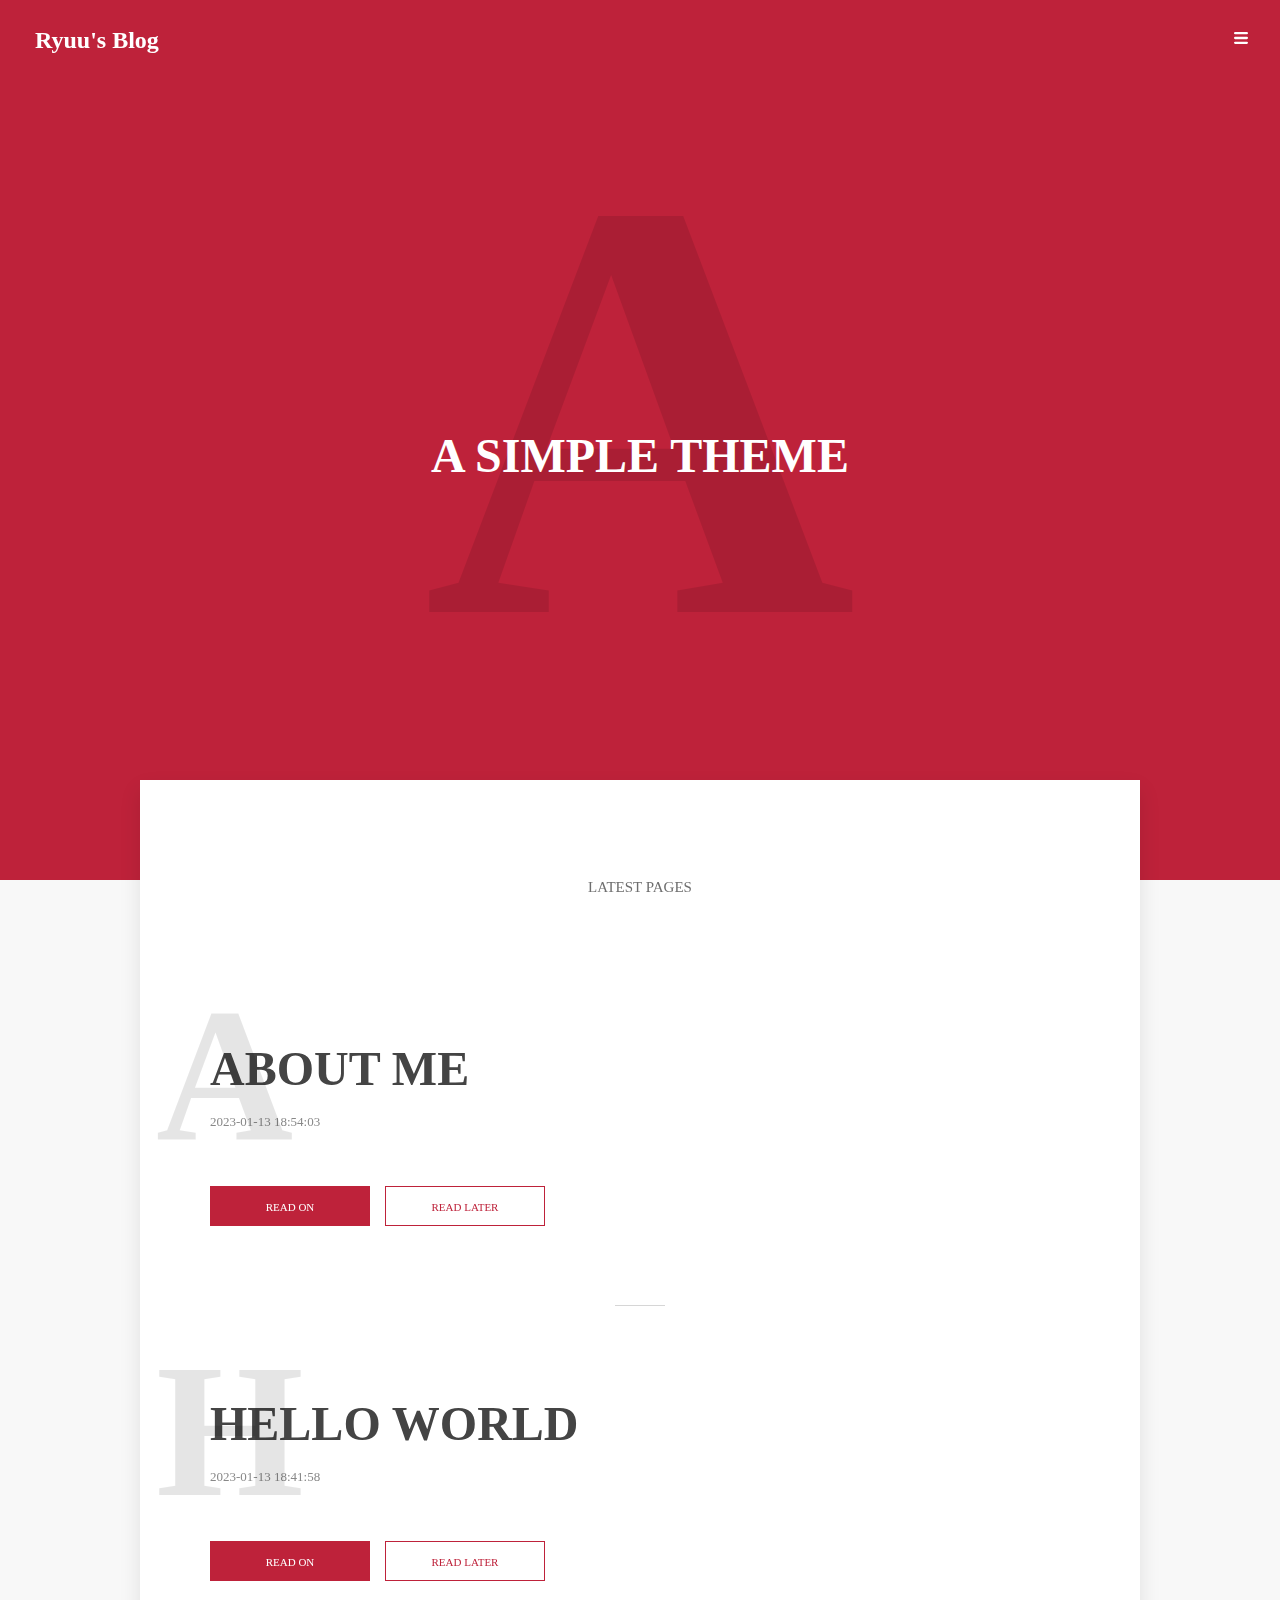
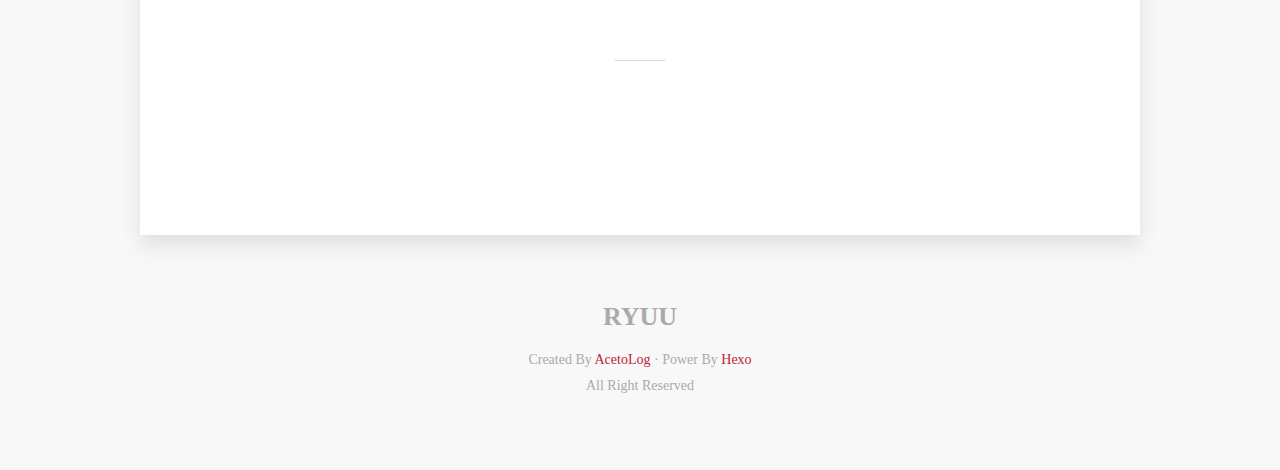
==== archives/index.html @ d6c60948 "Site updated: 2023-01-13 19:27:05" ====
<!DOCTYPE html>
<html lang="en">
    <head>
        
        <title></title>
<meta charset="UTF-8">
<meta name="viewport" content="width=device-width, initial-scale=1, minimum-scale=1, maximum-scale=2.0">
<link rel="stylesheet" href="/css/style.css">
<link rel="shortcut icon" href="/favicon.ico">
<link rel="apple-touch-icon" href="/apple-touch-icon.png">
<link rel="icon" type="image/png" sizes="16x16" href="/favicon-16x16.png">
<link rel="icon" type="image/png" sizes="32x32" href="/favicon-32x32.png">
<link rel="manifest" href="/site.webmanifest">

    <meta name="generator" content="Hexo 6.3.0"></head>
    <body>
        <header class="al_header al_pos_fixed">
    <div class="al_header_container dis_flex_jcenter">
        <div class="al_header_container_left">
            <div class="al_header_site_title">
                <a href="/">Ryuu's Blog</a>
            </div>
        </div>

        <div class="dis_flex_jcenter">
            <div class="al_header_setting">
                <svg class="al_header_icon">
                    <use xmlns="http://www.w3.org/2000/svg" xlink:href="/assets/svg_icons.svg#svg-menu"></use>
                </svg>
            </div>
        </div>
    </div>
</header>

        <div class="al_sidebar">

    <div class="al_sidebar_overlay al_full_cover"></div>

    <div class="al_pos_fixed al_sidebar_cnt">
        <div class="dis_flex_acenter al_sidebar_header">
            <h3>Ryuu's Blog</h3>
            <div class="al_sidebar_close al_header_setting">
                <svg class="al_header_icon">
                    <use xmlns="http://www.w3.org/2000/svg" xlink:href="/assets/svg_icons.svg#svg-close"></use>
                </svg>
            </div>
        </div>

        <div class="al_sidebar_author_cnt">

            <div class="al_sidebar_author_info">
                <h4>RYUU</h4>
                <img class="al_sidebar_avatar" src="https://yourAvatorURL">
                <p></p>
            </div>

            
        </div>
    </div>
</div>

        
    <div class="al_index_background dis_flex_center al_full_cover">
        <div class="al_pos_ab al_letter al_index_background_letter">
            A
        </div>
        <h2 class="al_index_background_bio">
            A Simple Theme
        </h2>
    </div>
    <div class="al_index_container">
        <div class="al_pos_ab al_fake_background"></div>
        <div class="al_main_container al_shadow">
            <div class="al_section_container dis_flex_jcenter">
                <div class="section_header">
                    LATEST PAGES
                </div>
            </div>
            <ul class="al_post_list">
                
                    <li class="al_index_pageList_item al_index_page_seperator">
                        <div class="al_index_post_title_cnt dis_flex">
                            <div class="al_pos_ab al_letter al_index_post_title_letter">
                                A
                            </div>
                            <h2 class="al_index_post_title">
                                <a href="/2023/01/13/About%20Me%20copy/">
                                    About Me
                                </a>
                            </h2>
                            <div class="al_index_post_extra dis_flex">
                                <div class="al_index_post_date al_index_post_extra_item">
                                    2023-01-13 18:54:03
                                </div>
                                
                            </div>
                        </div>
                        <div class="al_index_post_excerpt_cnt">
                            <p class="al_index_post_excerpt">
                                
                            </p>
                        </div>
                        <div class="al_index_post_button_cnt dis_flex">
                            <a class="al_button al_button_theme al_index_post_button" href="/2023/01/13/About%20Me%20copy/">
                                READ ON
                            </a>
                            <a
                                class="al_button al_button_transparent al_index_post_button"
                                target="_blank" rel="noopener" href="//getpocket.com/edit?url=http://example.com/2023/01/13/About Me copy/">
                                READ LATER
                            </a>
                        </div>
                    </li>
                
                    <li class="al_index_pageList_item al_index_page_seperator">
                        <div class="al_index_post_title_cnt dis_flex">
                            <div class="al_pos_ab al_letter al_index_post_title_letter">
                                H
                            </div>
                            <h2 class="al_index_post_title">
                                <a href="/2023/01/13/hello-world/">
                                    Hello World
                                </a>
                            </h2>
                            <div class="al_index_post_extra dis_flex">
                                <div class="al_index_post_date al_index_post_extra_item">
                                    2023-01-13 18:41:58
                                </div>
                                
                            </div>
                        </div>
                        <div class="al_index_post_excerpt_cnt">
                            <p class="al_index_post_excerpt">
                                
                            </p>
                        </div>
                        <div class="al_index_post_button_cnt dis_flex">
                            <a class="al_button al_button_theme al_index_post_button" href="/2023/01/13/hello-world/">
                                READ ON
                            </a>
                            <a
                                class="al_button al_button_transparent al_index_post_button"
                                target="_blank" rel="noopener" href="//getpocket.com/edit?url=http://example.com/2023/01/13/hello-world/">
                                READ LATER
                            </a>
                        </div>
                    </li>
                
            </ul>
            <nav class="dis_flex al_post_nav">
                <a class="al_post_nav_item dis_flex_acenter" href="/">
                    
                </a>
                <a class="al_post_nav_item dis_flex_acenter" href="/">
                    
                </a>
            </nav>
        </div>
    </div>

        <div class="al_index_footer dis_flex_center">
    <div class="al_index_footer_item al_index_footer_title">
        RYUU
    </div>

    
    

    <div class="al_index_footer_item al_index_footer_extra">
        Created By 
        <a target="_blank" rel="noopener" href="https://github.com/iGuan7u/Acetolog">AcetoLog</a>
         · Power By 
        <a target="_blank" rel="noopener" href="https://hexo.io/">Hexo</a>
    </div>

    <div class="al_index_footer_item al_index_footer_extra_right">
        All Right Reserved
    </div>
</div>

        <script type="text/javascript" async="async" src="/javascripts/acelog.js"></script>
        
        
        
        
        

    </body>
</html>
---- css/style.css ----
body {
  margin: 0;
}
body.al_no_scroll {
  overflow: hidden;
}
a {
  text-decoration: none;
}
.dis_flex {
  display: flex;
}
.dis_flex_jcenter {
  display: flex;
  justify-content: center;
}
.dis_flex_acenter {
  display: flex;
  align-items: center;
}
.dis_flex_center {
  display: flex;
  justify-content: center;
  align-items: center;
}
.al_pos_ab {
  position: absolute;
}
.al_pos_fixed {
  position: fixed;
}
.al_full_cover {
  position: fixed;
  top: 0;
  bottom: 0;
  left: 0;
  right: 0;
}
.al_button {
  text-align: center;
  font-size: 11px;
  padding: 0 20px;
  height: 40px;
  line-height: 40px;
}
.al_button:hover {
  box-shadow: rgba(1,1,1,0.1) 0px 10px 20px;
}
.al_button_theme {
  color: #fff;
  background: #be223a;
  border: 1px solid #be223a;
}
.al_button_transparent {
  color: #be223a;
  border: 1px solid #be223a;
}
.al_letter {
  text-transform: uppercase;
  color: rgba(0,0,0,0.1);
  font-size: 190px;
  font-weight: 600;
  display: block;
  pointer-events: none;
}
.al_shadow {
  box-shadow: rgba(1,1,1,0.1) 0px 10px 20px;
}
.al_text_ellipsis {
  overflow: hidden;
  white-space: nowrap;
  text-overflow: ellipsis;
}
@font-face {
  font-family: Josefin Sans;
  src: url("/assets/JosefinSans-Regular.ttf");
  font-weight: normal;
  font-style: normal;
}
h1,
h2,
h3 {
  font-family: "AvenirNext-Medium";
}
h1 {
  font-size: 44px;
}
h2 {
  font-size: 32px;
  margin-top: 50px;
}
h3 {
  font-size: 22px;
}
h4,
span,
div {
  font-family: "AvenirNext-Regular";
}
b,
strong {
  font-family: "AvenirNext-Bold";
}
i,
em {
  font-family: "AvenirNext-Italic";
}
.al_header {
  top: 0;
  width: 100%;
  height: 80px;
  z-index: 20;
}
.al_svg_symbol {
  display: none;
}
.al_header_site_title {
  font-size: 1.5em;
  font-weight: bold;
}
.al_header_container {
  height: 100%;
  align-items: center;
  justify-content: space-between;
  padding: 0 20px;
}
.al_header_container a {
  color: #fff;
  padding: 0 15px;
}
.al_header_setting {
  width: 38px;
  height: 38px;
  padding: 10px 12px;
}
.al_header_setting:hover {
  background-color: rgba(255,255,255,0.1);
}
.al_header_icon {
  width: 14px;
  height: 14px;
  fill: #fff;
  pointer-events: none;
}
.al_index_background {
  z-index: 10;
  background-color: #be223a;
}
.al_index_background_letter {
  font-size: 600px;
  height: 770px;
  z-index: 11;
  cursor: default;
}
.al_index_background_bio {
  color: #fff;
  text-transform: uppercase;
  text-align: center;
}
.al_index_background h2 {
  font-size: 48px;
  position: relative;
  z-index: 12;
  transition: all 0.4s cubic-bezier(0.25, 0.8, 0.25, 1);
  cursor: default;
}
.al_index_background h2:hover {
  text-shadow: 1px 1px 10px rgba(0,0,0,0.5);
}
.al_fake_background {
  background-color: #f8f8f8;
  top: 100px;
  width: 100%;
  bottom: 0;
}
.al_main_container {
  position: relative;
  background-color: #fff;
  color: #444;
  padding: 100px 30px;
}
.al_post_nav {
  justify-content: space-between;
  margin-top: 50px;
}
.al_post_nav .al_post_nav_item {
  padding: 12px 0;
  max-width: 180px;
  cursor: pointer;
  color: #444;
}
.al_post_nav .al_post_nav_item:hover {
  fill: #be223a;
  color: #be223a;
}
.al_post_nav .al_arrow {
  width: 10px;
  height: 10px;
  margin: 0 10px;
  display: inline-block;
  flex-shrink: 0;
}
.al_post_nav .icon {
  width: 50px;
  height: 50px;
  margin: 0 10px;
  border-radius: 25px;
}
@media screen and (max-width: 768px) {
  .al_main_container {
    margin: 0;
  }
}
@media screen and (min-width: 769px) and (max-width: 1199px) {
  .al_main_container {
    margin: 0 35px;
  }
}
@media screen and (min-width: 1200px) {
  .al_main_container {
    padding: 100px 50px;
    max-width: 1000px;
    margin: 0 auto;
  }
}
.al_index_container {
  margin-top: calc(100vh - 120px);
  position: relative;
  z-index: 100;
  min-height: 100vh;
}
.al_section_container {
  height: 55px;
  font-size: 15px;
}
.al_section_container .section_header {
  color: #6e6e6e;
  font-size: 15px;
  line-height: 15px;
}
.al_index_page_seperator::after {
  content: "";
  height: 1px;
  width: 50px;
  position: absolute;
  bottom: 0;
  left: 50%;
  margin-left: -25px;
  background: rgba(51,51,51,0.2);
}
.al_index_pageList_item {
  position: relative;
  list-style-type: none;
  padding: 80px 20px;
}
.al_index_post_title_cnt {
  flex-direction: column;
}
.al_index_post_title_letter {
  left: -34px;
  line-height: 190px;
  top: 30px;
}
.al_index_post_title {
  text-transform: uppercase;
  font-size: 48px;
  margin: 0;
  padding: 10px 0;
}
.al_index_post_title a {
  display: block;
  color: #444;
  word-wrap: break-word;
}
.al_index_post_title a:hover {
  color: #be223a;
}
.al_index_post_button {
  width: calc(50% - 15px);
  max-width: 160px;
  min-width: 110px;
  margin-right: 15px;
}
.al_index_post_extra {
  margin: 8px 0 26px 0;
  color: #888;
  font-size: 13px;
}
.al_index_post_extra_item {
  margin-right: 15px;
}
.al_index_post_extra_item:not(:last-child)::after {
  content: "/";
  right: -7px;
  position: relative;
}
.al_index_post_excerpt_cnt {
  margin-bottom: 30px;
}
.al_index_post_excerpt {
  color: #555;
  line-height: 30px;
}
.al_index_footer {
  color: #aaa;
  font-size: 14px;
  height: 235px;
  flex-direction: column;
  position: relative;
  background-color: #f8f8f8;
  z-index: 11;
}
.al_index_footer a {
  color: #be223a;
}
.al_index_footer_item {
  margin-bottom: 10px;
}
.al_index_footer_title {
  font-size: 26px;
  margin-bottom: 20px;
  font-weight: 600;
}
.al_post_list {
  padding: 0;
}
@media screen and (max-width: 768px) {
  .al_index_post_title_letter {
    display: none;
  }
  .al_index_container {
    margin-top: 100vh;
  }
  .al_section_container {
    height: 25px;
  }
  .al_index_pageList_item {
    padding: 80px 0;
  }
}
.al_page_background {
  background-color: #be223a;
  z-index: 10;
}
.al_page_container {
  z-index: 20;
  position: relative;
  min-height: 100vh;
  margin-top: 90px;
}
.al_main_page_container {
  font-size: 15px;
}
.al_main_page_container img,
.al_main_page_container video {
  max-width: 100%;
  height: auto;
  border: none;
  display: block;
  margin: auto;
  cursor: zoom-in;
}
.al_main_page_container a {
  color: #be223a;
}
.al_main_page_container q,
.al_main_page_container blockquote {
  quotes: none;
}
.al_main_page_container q::before,
.al_main_page_container blockquote::before,
.al_main_page_container q::after,
.al_main_page_container blockquote::after {
  content: "";
  content: none;
}
.al_main_page_container p,
.al_main_page_container figure {
  margin-bottom: 1.57143em;
  hyphens: auto;
  line-height: 25px;
}
.al_main_page_container figure {
  margin-left: 0;
  margin-right: 0;
}
.al_main_page_container figure span {
  word-wrap: break-word;
  word-break: break-all;
}
.al_main_page_container hr {
  height: 1px;
  border: 0;
  background-color: #dedede;
  margin: -1px auto 1.57143em auto;
}
.al_page_title {
  margin: 0;
}
.al_page_info {
  color: #888;
  margin: 20px 0;
}
.al_page_content_info {
  margin-right: 15px;
  font-size: 13px;
  color: #888;
}
.al_page_content_info:not(:last-of-type)::after {
  content: "/";
  right: -7px;
  position: relative;
}
.al_disqus {
  margin-top: 100px;
}
.al_post_nav_desc {
  -webkit-line-clamp: 2;
  display: -webkit-box;
  -webkit-box-orient: vertical;
  white-space: normal;
}
.al_page_content_outline {
  line-height: 20px;
  font-size: 0.7em;
  word-wrap: break-word;
  padding: 8px 16px;
  margin: 0 0 25px 0;
  display: block;
  color: #808080;
  border: none;
  box-shadow: inset 0 0 0 1px #e4ebf2;
  border-radius: 4px;
  overflow: hidden;
}
.al_page_content_outline .toc,
.al_page_content_outline .toc-child {
  padding: 0;
}
.al_page_content_outline li {
  list-style-position: outside;
  margin-left: 1.5em;
}
.al_page_content_outline .toc-link {
  color: #888;
}
.al_article {
  max-width: 720px;
  margin: 0 auto;
}
article,
aside,
details,
figcaption,
figure,
footer,
header,
hgroup,
main,
menu,
nav,
section,
summary {
  display: block;
}
* {
  box-sizing: border-box;
}
u {
  text-decoration: none;
  background-image: linear-gradient(to bottom, rgba(0,0,0,0) 50%, #e06e73 50%);
  background-repeat: repeat-x;
  background-size: 2px 2px;
  background-position: 0 1.05em;
}
s {
  color: #878787;
}
p {
  margin-bottom: 0.1em;
}
hr {
  margin-bottom: 0.7em;
  margin-top: 0.7em;
}
blockquote {
  display: block;
  margin-left: -1em;
  padding-left: 0.8em;
  border-left: 0.2em solid #e06e73;
}
.arrow svg #rod {
  stroke: #545454;
}
.arrow svg #point {
  fill: #545454;
}
mark {
  color: inherit;
  display: inline;
  padding: 0.2em 0.5em;
  background-color: #fcffc0;
}
figure.highlight {
  overflow: hidden;
  overflow-x: auto;
  background: #282a36;
  padding: 10px;
  font-size: 14px;
  color: #ccc;
}
figure.highlight pre {
  margin: 0;
}
figure.highlight td {
  border: none;
  padding: 0;
}
figure.highlight td.gutter {
  text-align: right;
}
figure.highlight td.gutter pre {
  padding-right: 15px;
}
code:not(.hljs) {
  font-family: "Menlo-Regular";
  border: solid 1px #dedede;
  padding: 0.2em 0.5em;
  font-size: 0.9em;
}
#post-body > table {
  border-collapse: collapse;
  border-spacing: 0;
  width: 100%;
  display: block;
  line-height: 1.5;
}
#post-body > table th,
#post-body > table td {
  padding: 6px 13px;
  border: 1px solid #dfe2e5;
}
#post-body > table tr:nth-child(2n) {
  background-color: #f6f8fa;
}
#post-body > ul,
#post-body > ol {
  padding-inline-start: 0px;
}
#post-body > ul li,
#post-body > ol li {
  margin-bottom: 5px;
}
#post-body > ul p,
#post-body > ol p {
  display: inline;
}
#post-body > ul {
  list-style: none;
}
#post-body > ul li {
  text-indent: -0.7em;
}
#post-body > ul li::before {
  content: "•";
  color: #be223a;
  display: inline-block;
  margin-right: 10px;
}
ol {
  counter-reset: ol 0;
}
ol li {
  display: block;
  text-indent: -1.45em;
}
ol li::before {
  content: counter(ol) ".";
  counter-increment: ol;
  color: #be223a;
  text-align: right;
  display: inline-block;
  min-width: 1em;
  margin-right: 0.5em;
}
.al_sidebar_cnt {
  transition: all 0.4s cubic-bezier(0.25, 0.8, 0.25, 1);
  top: 0;
  right: -400px;
  width: 400px;
  bottom: 0;
  z-index: 1001;
  background-color: #be223a;
}
.al_sidebar_author_cnt {
  background-color: #fff;
}
.al_sidebar_overlay {
  display: none;
  transition: all 0.4s cubic-bezier(0.25, 0.8, 0.25, 1);
  z-index: 1000;
  background-color: #000;
  opacity: 0.5;
}
.al_sidebar_header {
  height: 80px;
  padding: 0 38px 0 50px;
  justify-content: space-between;
}
.al_sidebar_header h3 {
  color: #fff;
  font-size: 24px;
}
.al_sidebar_author_cnt {
  height: calc(100% - 80px);
  padding: 50px;
}
.al_sidebar_author_cnt h4 {
  font-size: 24px;
  margin: 0;
  margin-bottom: 24px;
}
.al_sidebar_author_cnt p {
  font-size: 14px;
  line-height: 26px;
}
.al_sidebar_author_cnt img {
  float: left;
  width: 90px;
  height: 90px;
  border-radius: 50%;
  margin-right: 14px;
}
.al_sidebar_Active .al_sidebar_overlay {
  display: block;
}
.al_sidebar_Active .al_sidebar_cnt {
  right: 0;
}
.al_sidebar_contact_info {
  margin-top: 50px;
}
.al_sidebar_social_widget {
  margin-top: 24px;
}
.al_social_icon_cnt {
  margin: 5px;
}
.al_social_icon_cnt:hover {
  opacity: 0.5;
  cursor: pointer;
}
.al_social_icon_cnt #facebook {
  fill: #3b5c95;
}
.al_social_icon_cnt #twitter {
  fill: #00aaf0;
}
.al_social_icon_cnt #instagram {
  fill: #cb3c9f;
}
.al_social_icon_cnt #weibo {
  fill: #d2292b;
}
.al_social_icon {
  pointer-events: none;
  width: 46px;
  height: 46px;
}
@media screen and (max-width: 768px) {
  .al_sidebar_cnt {
    width: 100%;
    right: -100%;
  }
}
.al_lightbox_cnt {
  display: none;
  overflow: hidden;
  background: #000;
  z-index: 30;
  cursor: zoom-out;
}
.al_lightbox_cnt_Active {
  display: flex;
}
.al_lightbox_img {
  width: auto;
  height: auto;
  max-width: 100%;
  max-height: 100%;
}
@media (prefers-color-scheme: dark) {
  .al_main_container,
  .al_sidebar_cnt {
    color: #ccc;
  }
  .al_fake_background,
  .al_index_footer {
    background-color: #000;
  }
  .al_main_container,
  .al_sidebar_author_cnt {
    background-color: #232323;
  }
  .al_index_post_title a {
    color: #bbb;
  }
  .al_index_post_excerpt {
    color: #aaa;
  }
  .al_letter {
    color: rgba(255,255,255,0.1);
  }
  .al_main_page_container code:not(.hljs) {
    background-color: #333;
  }
  #post-body > table tr:nth-child(2n) {
    background-color: #09070e;
  }
  #post-body > table th,
  #post-body > table td {
    border: 1px solid #888;
  }
  .al_post_nav .al_post_nav_item {
    color: #bbb;
    fill: #bbb;
  }
  .al_post_nav .al_post_nav_item:hover {
    fill: #be223a;
    color: #be223a;
  }
  .gt-comment-content {
    background-color: #090601 !important;
  }
  .gt-comment-content:hover {
    box-shadow: 0 0.625em 3.75em 0 #0b0b0b !important;
  }
  .gt-container .gt-comment-body {
    color: #ccc !important;
  }
}
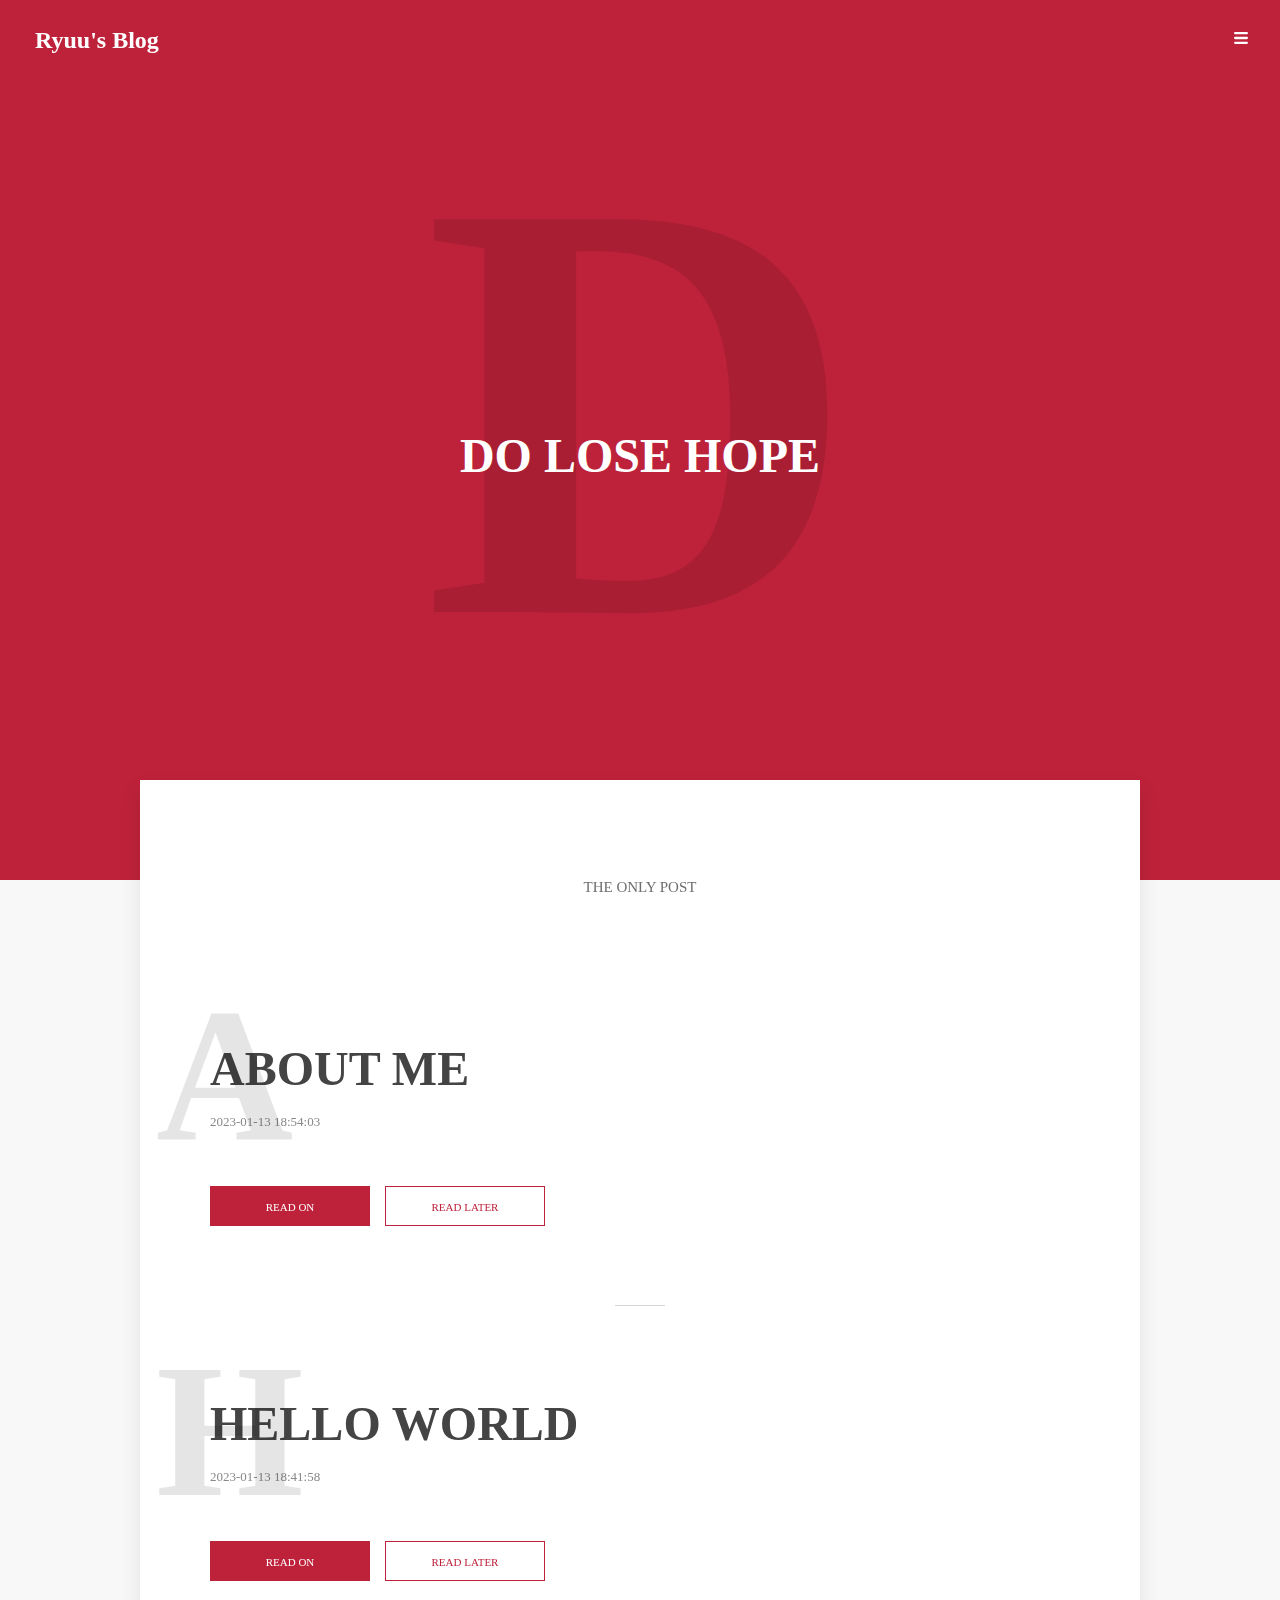
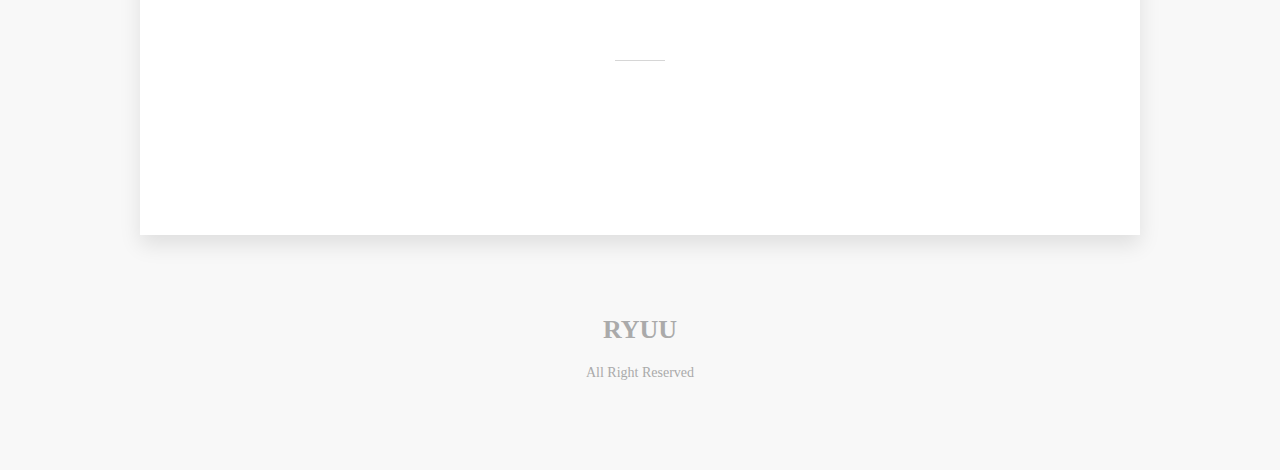
==== commit 79e52180: "Site updated: 2023-01-13 21:05:23" ====
--- a/archives/index.html
+++ b/archives/index.html
@@ -50,10 +50,32 @@
 
             <div class="al_sidebar_author_info">
                 <h4>RYUU</h4>
-                <img class="al_sidebar_avatar" src="https://yourAvatorURL">
+                <img class="al_sidebar_avatar" src="https://tva1.sinaimg.cn/large/008vxvgGly1ha2b480grmj30dw0dwdgf.jpg">
                 <p></p>
             </div>
 
+            
+                <div class="al_sidebar_contact_info">
+                    <h4>A DREAMER</h4>
+                    <p>Contact Info description Contact info will be shown on the side barContact info will be shown on the side bar Contact info will be shown on the side bar Contact info will be shown on the side bar</p>
+
+                    <div class="dis_flex al_sidebar_social_widget">
+                        
+                        
+
+                        
+                        
+
+                        
+                        
+
+                        
+                        
+
+                        
+                        
+                    </div>
+                </div>
             
         </div>
     </div>
@@ -62,10 +84,10 @@
         
     <div class="al_index_background dis_flex_center al_full_cover">
         <div class="al_pos_ab al_letter al_index_background_letter">
-            A
+            D
         </div>
         <h2 class="al_index_background_bio">
-            A Simple Theme
+            do lose hope
         </h2>
     </div>
     <div class="al_index_container">
@@ -73,7 +95,7 @@
         <div class="al_main_container al_shadow">
             <div class="al_section_container dis_flex_jcenter">
                 <div class="section_header">
-                    LATEST PAGES
+                    THE ONLY POST
                 </div>
             </div>
             <ul class="al_post_list">
@@ -166,12 +188,7 @@
     
     
 
-    <div class="al_index_footer_item al_index_footer_extra">
-        Created By 
-        <a target="_blank" rel="noopener" href="https://github.com/iGuan7u/Acetolog">AcetoLog</a>
-         · Power By 
-        <a target="_blank" rel="noopener" href="https://hexo.io/">Hexo</a>
-    </div>
+    
 
     <div class="al_index_footer_item al_index_footer_extra_right">
         All Right Reserved
--- a/css/style.css
+++ b/css/style.css
@@ -657,7 +657,7 @@
   fill: #00aaf0;
 }
 .al_social_icon_cnt #instagram {
-  fill: #cb3c9f;
+  fill: #96cea6;
 }
 .al_social_icon_cnt #weibo {
   fill: #d2292b;
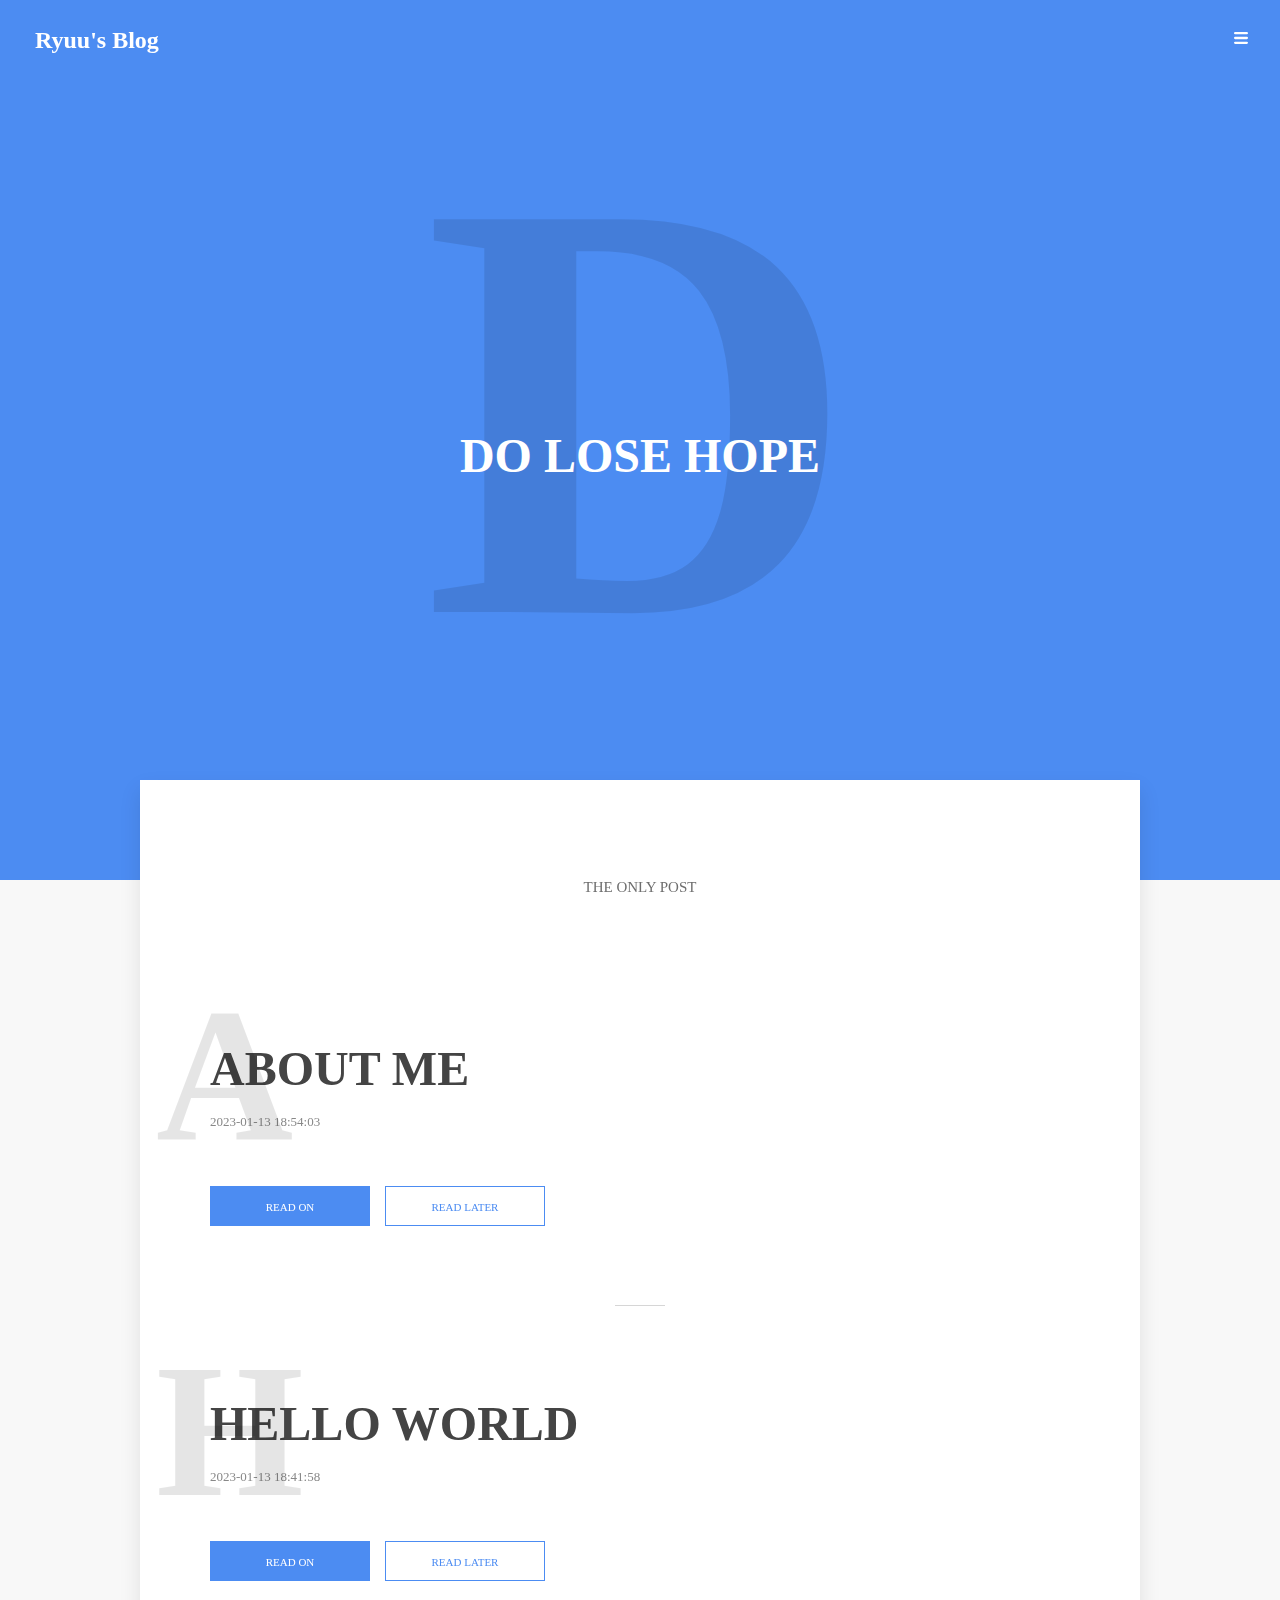
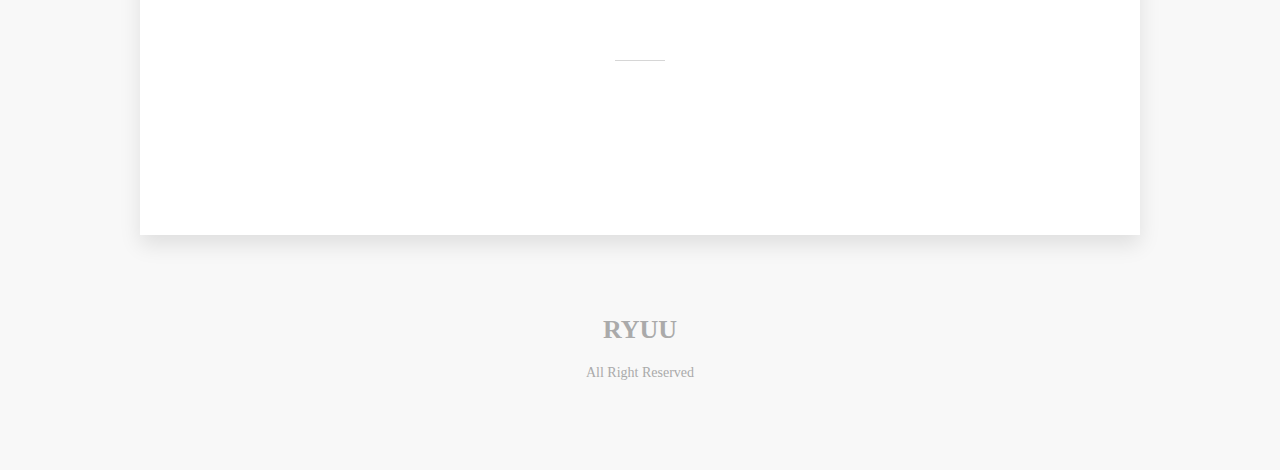
==== commit a3131794: "Site updated: 2023-01-13 21:28:37" ====
--- a/archives/index.html
+++ b/archives/index.html
@@ -50,32 +50,10 @@
 
             <div class="al_sidebar_author_info">
                 <h4>RYUU</h4>
-                <img class="al_sidebar_avatar" src="https://tva1.sinaimg.cn/large/008vxvgGly1ha2b480grmj30dw0dwdgf.jpg">
+                <img class="al_sidebar_avatar" src="">
                 <p></p>
             </div>
 
-            
-                <div class="al_sidebar_contact_info">
-                    <h4>A DREAMER</h4>
-                    <p>Contact Info description Contact info will be shown on the side barContact info will be shown on the side bar Contact info will be shown on the side bar Contact info will be shown on the side bar</p>
-
-                    <div class="dis_flex al_sidebar_social_widget">
-                        
-                        
-
-                        
-                        
-
-                        
-                        
-
-                        
-                        
-
-                        
-                        
-                    </div>
-                </div>
             
         </div>
     </div>
--- a/css/style.css
+++ b/css/style.css
@@ -48,12 +48,12 @@
 }
 .al_button_theme {
   color: #fff;
-  background: #be223a;
-  border: 1px solid #be223a;
+  background: #4c8cf2;
+  border: 1px solid #4c8cf2;
 }
 .al_button_transparent {
-  color: #be223a;
-  border: 1px solid #be223a;
+  color: #4c8cf2;
+  border: 1px solid #4c8cf2;
 }
 .al_letter {
   text-transform: uppercase;
@@ -144,7 +144,7 @@
 }
 .al_index_background {
   z-index: 10;
-  background-color: #be223a;
+  background-color: #4c8cf2;
 }
 .al_index_background_letter {
   font-size: 600px;
@@ -190,8 +190,8 @@
   color: #444;
 }
 .al_post_nav .al_post_nav_item:hover {
-  fill: #be223a;
-  color: #be223a;
+  fill: #4c8cf2;
+  color: #4c8cf2;
 }
 .al_post_nav .al_arrow {
   width: 10px;
@@ -273,7 +273,7 @@
   word-wrap: break-word;
 }
 .al_index_post_title a:hover {
-  color: #be223a;
+  color: #4c8cf2;
 }
 .al_index_post_button {
   width: calc(50% - 15px);
@@ -311,7 +311,7 @@
   z-index: 11;
 }
 .al_index_footer a {
-  color: #be223a;
+  color: #4c8cf2;
 }
 .al_index_footer_item {
   margin-bottom: 10px;
@@ -339,7 +339,7 @@
   }
 }
 .al_page_background {
-  background-color: #be223a;
+  background-color: #4c8cf2;
   z-index: 10;
 }
 .al_page_container {
@@ -361,7 +361,7 @@
   cursor: zoom-in;
 }
 .al_main_page_container a {
-  color: #be223a;
+  color: #4c8cf2;
 }
 .al_main_page_container q,
 .al_main_page_container blockquote {
@@ -563,7 +563,7 @@
 }
 #post-body > ul li::before {
   content: "•";
-  color: #be223a;
+  color: #4c8cf2;
   display: inline-block;
   margin-right: 10px;
 }
@@ -577,7 +577,7 @@
 ol li::before {
   content: counter(ol) ".";
   counter-increment: ol;
-  color: #be223a;
+  color: #4c8cf2;
   text-align: right;
   display: inline-block;
   min-width: 1em;
@@ -590,7 +590,7 @@
   width: 400px;
   bottom: 0;
   z-index: 1001;
-  background-color: #be223a;
+  background-color: #4c8cf2;
 }
 .al_sidebar_author_cnt {
   background-color: #fff;
@@ -657,7 +657,7 @@
   fill: #00aaf0;
 }
 .al_social_icon_cnt #instagram {
-  fill: #96cea6;
+  fill: #94cb3c;
 }
 .al_social_icon_cnt #weibo {
   fill: #d2292b;
@@ -726,8 +726,8 @@
     fill: #bbb;
   }
   .al_post_nav .al_post_nav_item:hover {
-    fill: #be223a;
-    color: #be223a;
+    fill: #4c8cf2;
+    color: #4c8cf2;
   }
   .gt-comment-content {
     background-color: #090601 !important;
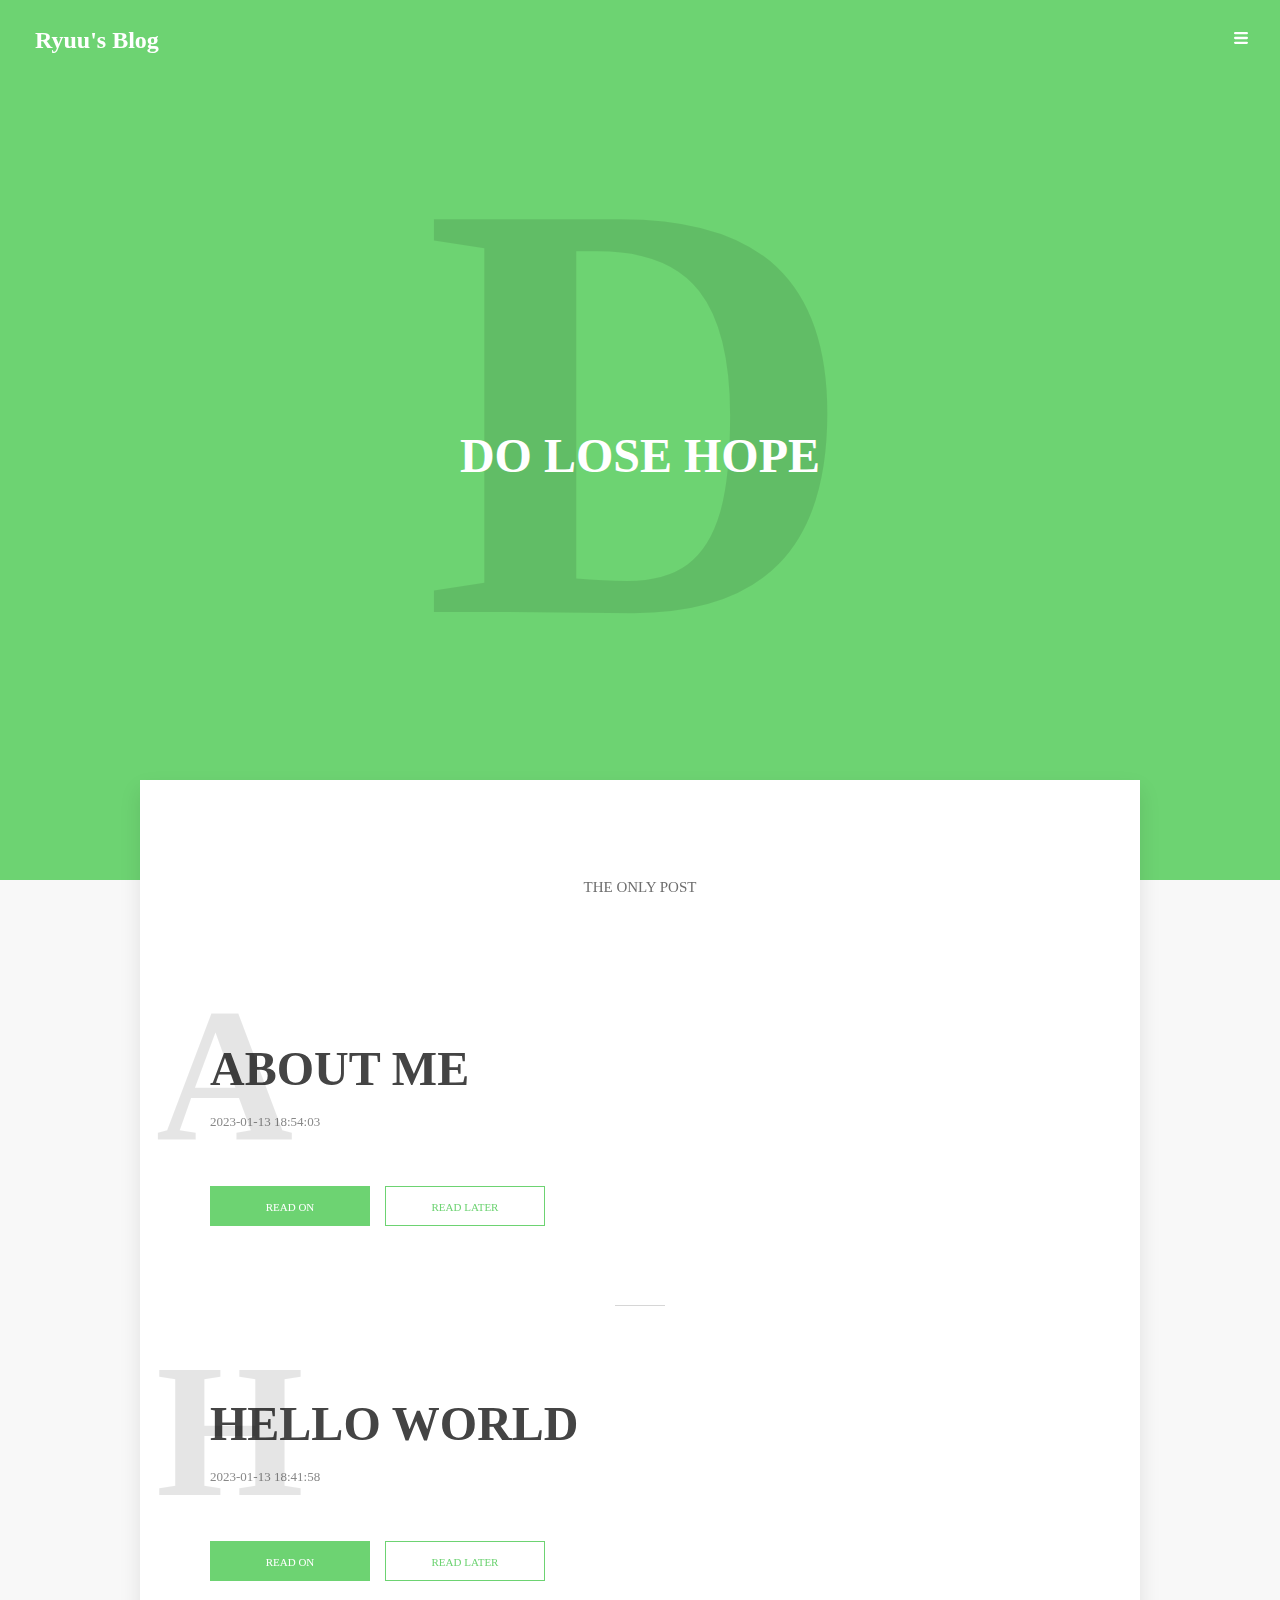
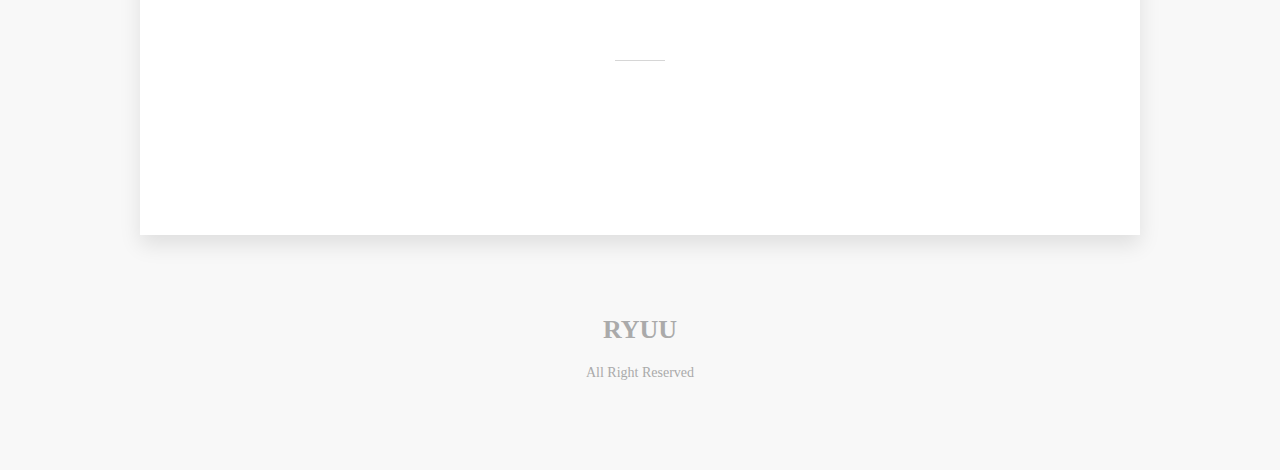
==== commit a7f5de1c: "Site updated: 2023-01-13 21:43:14" ====
--- a/archives/index.html
+++ b/archives/index.html
@@ -54,6 +54,28 @@
                 <p></p>
             </div>
 
+            
+                <div class="al_sidebar_contact_info">
+                    <h4>A DREAMER</h4>
+                    <p>Contact Info description Contact info will be</p>
+
+                    <div class="dis_flex al_sidebar_social_widget">
+                        
+                        
+
+                        
+                        
+
+                        
+                        
+
+                        
+                        
+
+                        
+                        
+                    </div>
+                </div>
             
         </div>
     </div>
--- a/css/style.css
+++ b/css/style.css
@@ -48,12 +48,12 @@
 }
 .al_button_theme {
   color: #fff;
-  background: #4c8cf2;
-  border: 1px solid #4c8cf2;
+  background: #6dd372;
+  border: 1px solid #6dd372;
 }
 .al_button_transparent {
-  color: #4c8cf2;
-  border: 1px solid #4c8cf2;
+  color: #6dd372;
+  border: 1px solid #6dd372;
 }
 .al_letter {
   text-transform: uppercase;
@@ -144,7 +144,7 @@
 }
 .al_index_background {
   z-index: 10;
-  background-color: #4c8cf2;
+  background-color: #6dd372;
 }
 .al_index_background_letter {
   font-size: 600px;
@@ -190,8 +190,8 @@
   color: #444;
 }
 .al_post_nav .al_post_nav_item:hover {
-  fill: #4c8cf2;
-  color: #4c8cf2;
+  fill: #6dd372;
+  color: #6dd372;
 }
 .al_post_nav .al_arrow {
   width: 10px;
@@ -273,7 +273,7 @@
   word-wrap: break-word;
 }
 .al_index_post_title a:hover {
-  color: #4c8cf2;
+  color: #6dd372;
 }
 .al_index_post_button {
   width: calc(50% - 15px);
@@ -311,7 +311,7 @@
   z-index: 11;
 }
 .al_index_footer a {
-  color: #4c8cf2;
+  color: #6dd372;
 }
 .al_index_footer_item {
   margin-bottom: 10px;
@@ -339,7 +339,7 @@
   }
 }
 .al_page_background {
-  background-color: #4c8cf2;
+  background-color: #6dd372;
   z-index: 10;
 }
 .al_page_container {
@@ -361,7 +361,7 @@
   cursor: zoom-in;
 }
 .al_main_page_container a {
-  color: #4c8cf2;
+  color: #6dd372;
 }
 .al_main_page_container q,
 .al_main_page_container blockquote {
@@ -563,7 +563,7 @@
 }
 #post-body > ul li::before {
   content: "•";
-  color: #4c8cf2;
+  color: #6dd372;
   display: inline-block;
   margin-right: 10px;
 }
@@ -577,7 +577,7 @@
 ol li::before {
   content: counter(ol) ".";
   counter-increment: ol;
-  color: #4c8cf2;
+  color: #6dd372;
   text-align: right;
   display: inline-block;
   min-width: 1em;
@@ -590,7 +590,7 @@
   width: 400px;
   bottom: 0;
   z-index: 1001;
-  background-color: #4c8cf2;
+  background-color: #6dd372;
 }
 .al_sidebar_author_cnt {
   background-color: #fff;
@@ -726,8 +726,8 @@
     fill: #bbb;
   }
   .al_post_nav .al_post_nav_item:hover {
-    fill: #4c8cf2;
-    color: #4c8cf2;
+    fill: #6dd372;
+    color: #6dd372;
   }
   .gt-comment-content {
     background-color: #090601 !important;
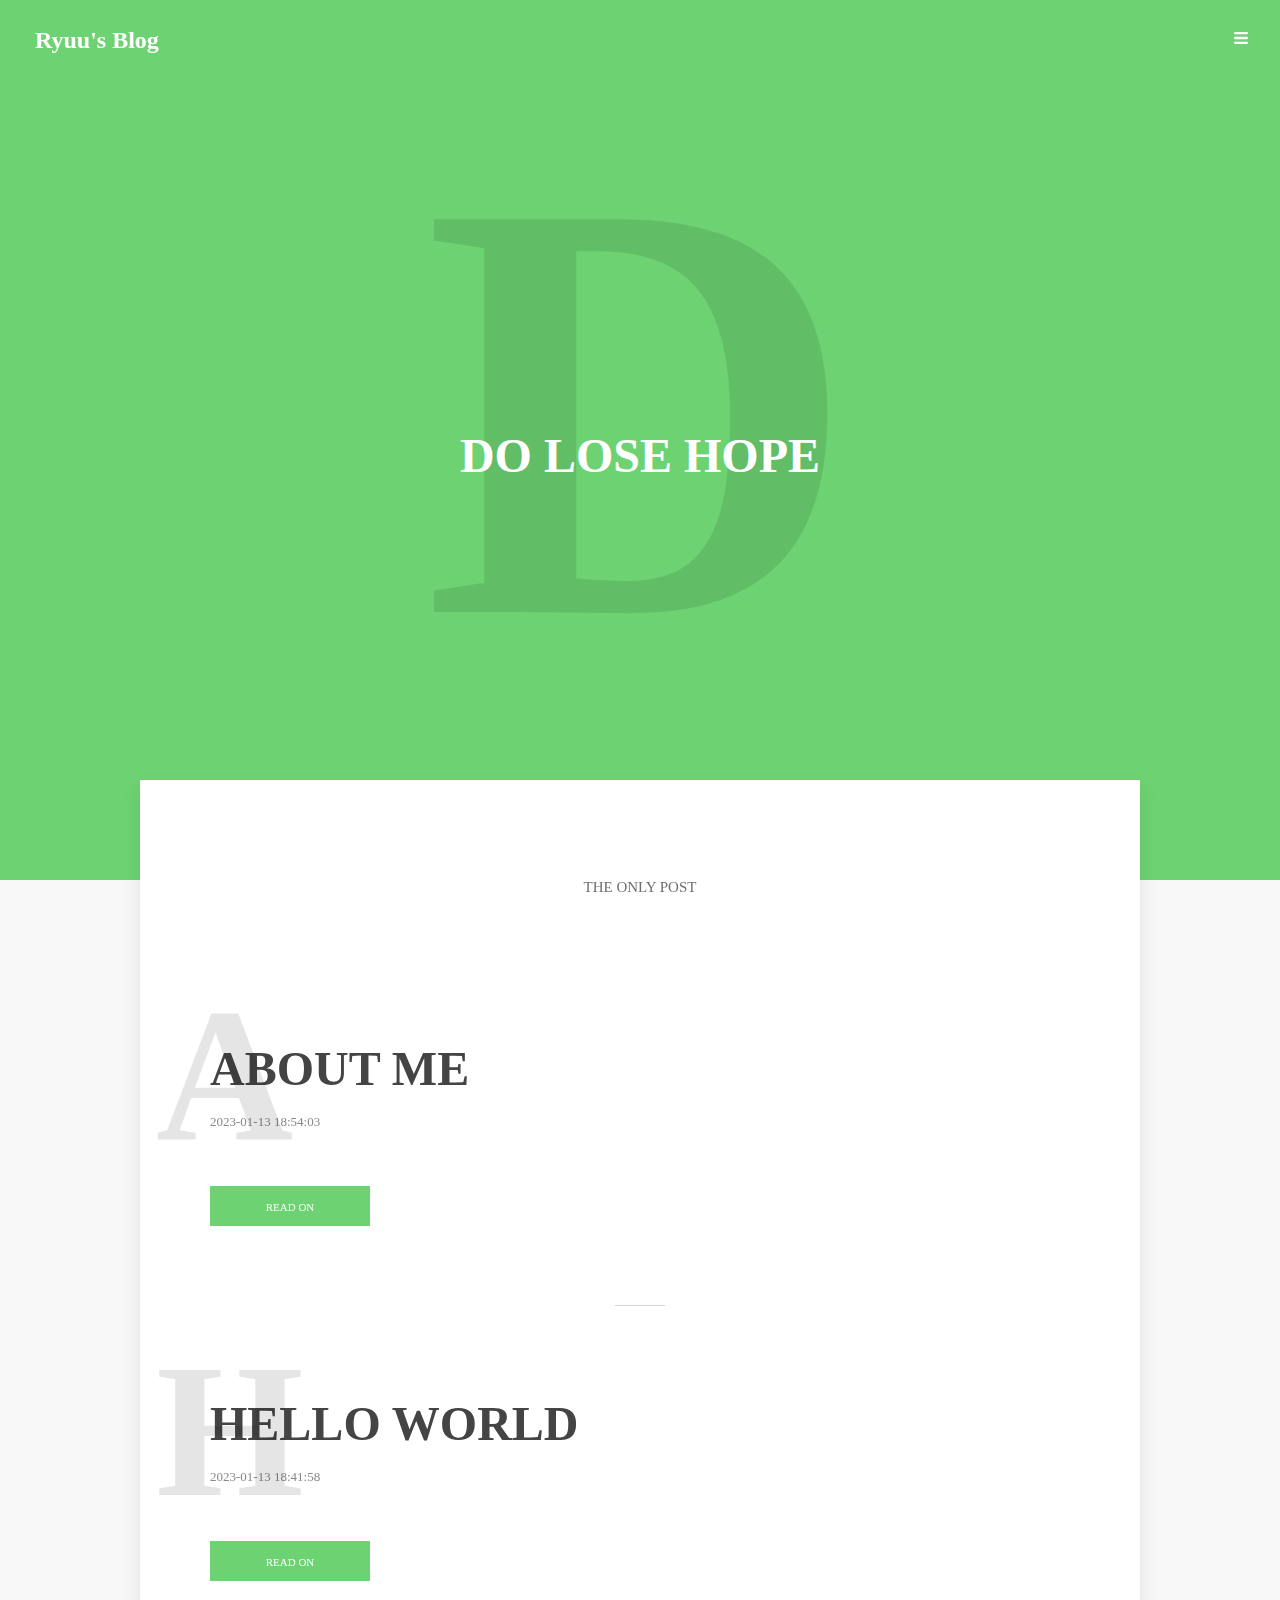
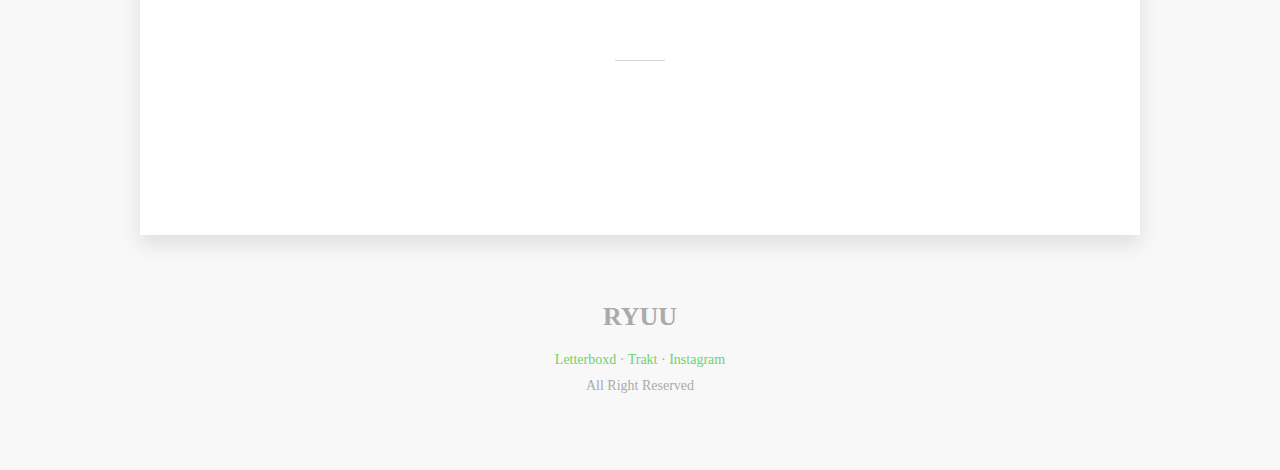
==== commit 22b793bd: "Site updated: 2023-01-13 23:20:18" ====
--- a/archives/index.html
+++ b/archives/index.html
@@ -56,7 +56,7 @@
 
             
                 <div class="al_sidebar_contact_info">
-                    <h4>A DREAMER</h4>
+                   <!-- <h4>what</h4> -->
                     <p>Contact Info description Contact info will be</p>
 
                     <div class="dis_flex al_sidebar_social_widget">
@@ -73,6 +73,12 @@
                         
 
                         
+                        
+                            <div class="al_social_icon_cnt" data_link="https://www.twitter.com/twitter_username/">
+                                <svg class="al_social_icon" id="twitter">
+                                    <use xmlns="http://www.w3.org/2000/svg" xlink:href="/assets/svg_icons.svg#icon_twitter"></use>
+                                </svg>
+                            </div>
                         
                     </div>
                 </div>
@@ -126,11 +132,11 @@
                             <a class="al_button al_button_theme al_index_post_button" href="/2023/01/13/About%20Me%20copy/">
                                 READ ON
                             </a>
-                            <a
+                        <!--   <a
                                 class="al_button al_button_transparent al_index_post_button"
                                 target="_blank" rel="noopener" href="//getpocket.com/edit?url=http://example.com/2023/01/13/About Me copy/">
                                 READ LATER
-                            </a>
+                            </a>     -->
                         </div>
                     </li>
                 
@@ -160,11 +166,11 @@
                             <a class="al_button al_button_theme al_index_post_button" href="/2023/01/13/hello-world/">
                                 READ ON
                             </a>
-                            <a
+                        <!--   <a
                                 class="al_button al_button_transparent al_index_post_button"
                                 target="_blank" rel="noopener" href="//getpocket.com/edit?url=http://example.com/2023/01/13/hello-world/">
                                 READ LATER
-                            </a>
+                            </a>     -->
                         </div>
                     </li>
                 
@@ -188,9 +194,16 @@
     
     
 
+     <div class="al_index_footer_item al_index_footer_extra">
+        
+        <a target="_blank" rel="noopener" href="https://letterboxd.com/Ryuusc/">Letterboxd</a>
+         ·
+        <a target="_blank" rel="noopener" href="https://trakt.tv/users/ryuu-sc">Trakt</a>
+         ·
+        <a target="_blank" rel="noopener" href="https://www.instagram.com/ryu_scsc/">Instagram</a>
+    </div>
     
-
-    <div class="al_index_footer_item al_index_footer_extra_right">
+        <div class="al_index_footer_item al_index_footer_extra_right">
         All Right Reserved
     </div>
 </div>
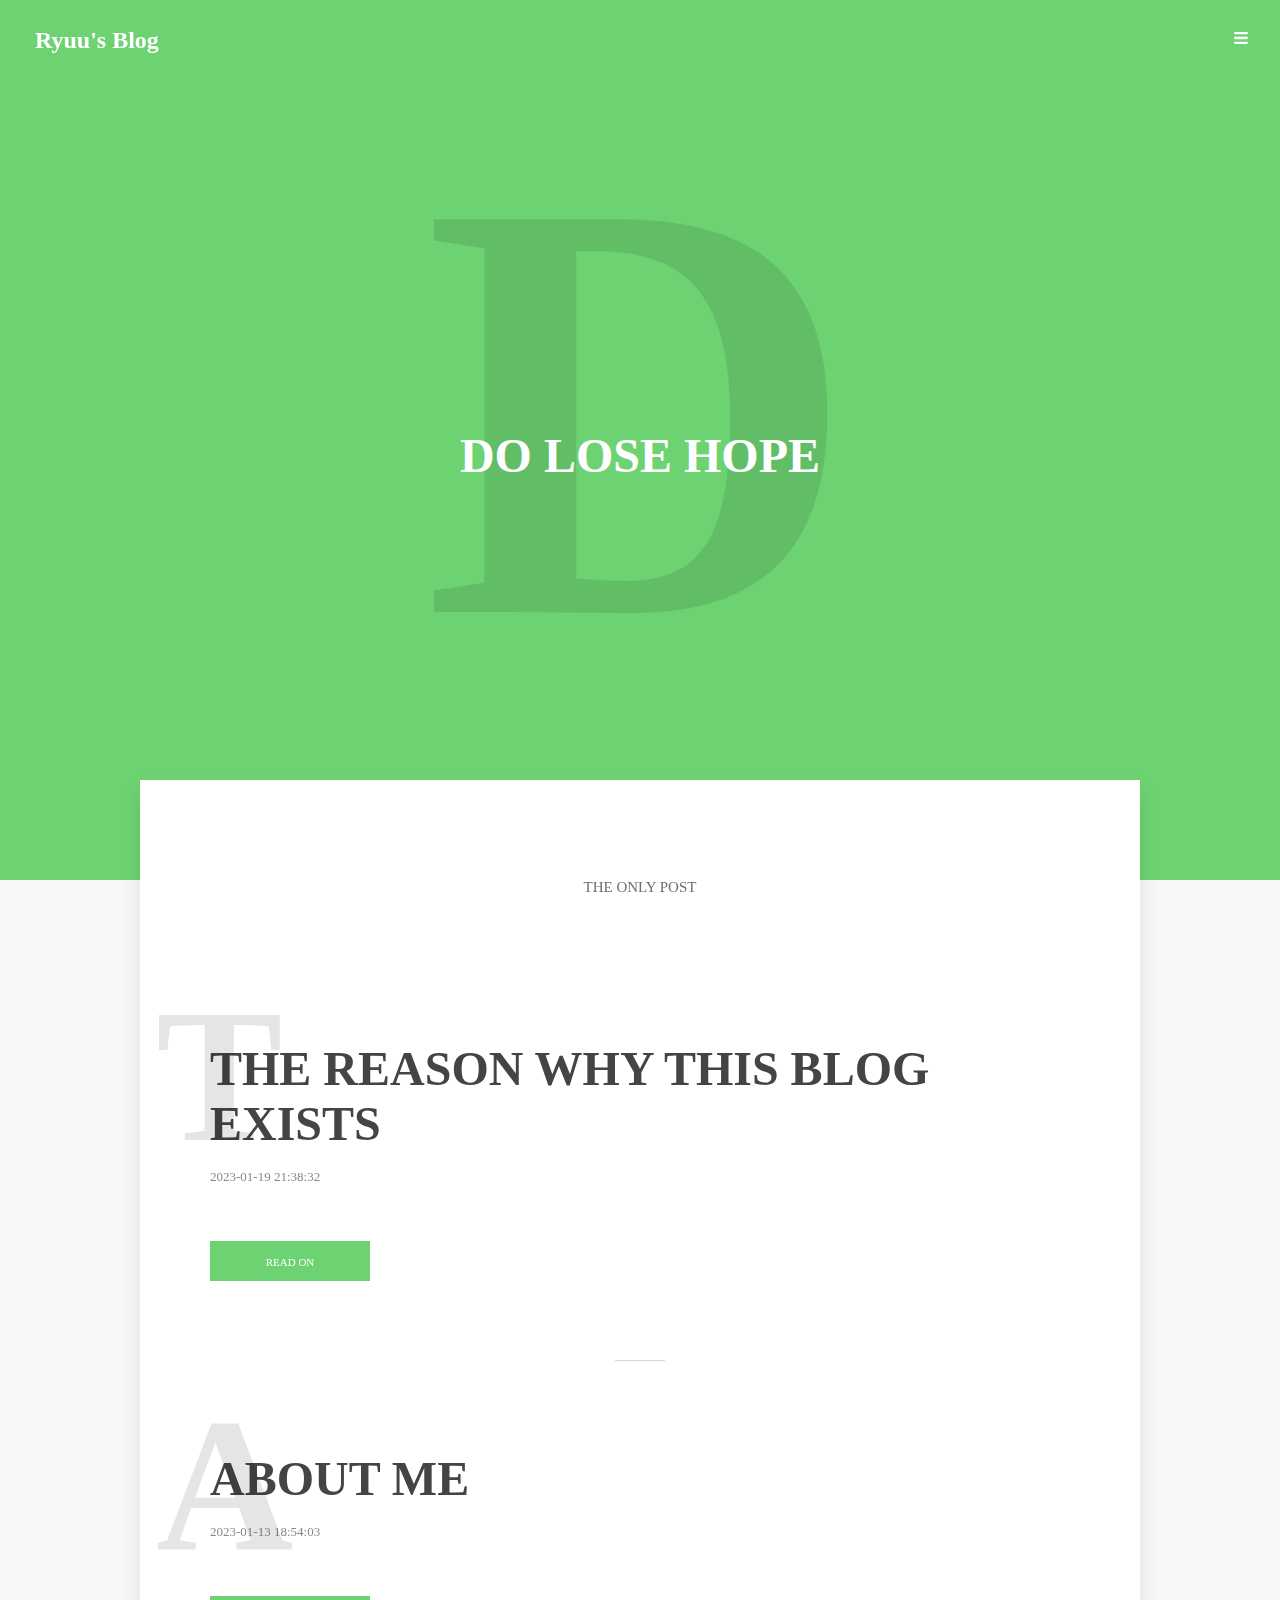
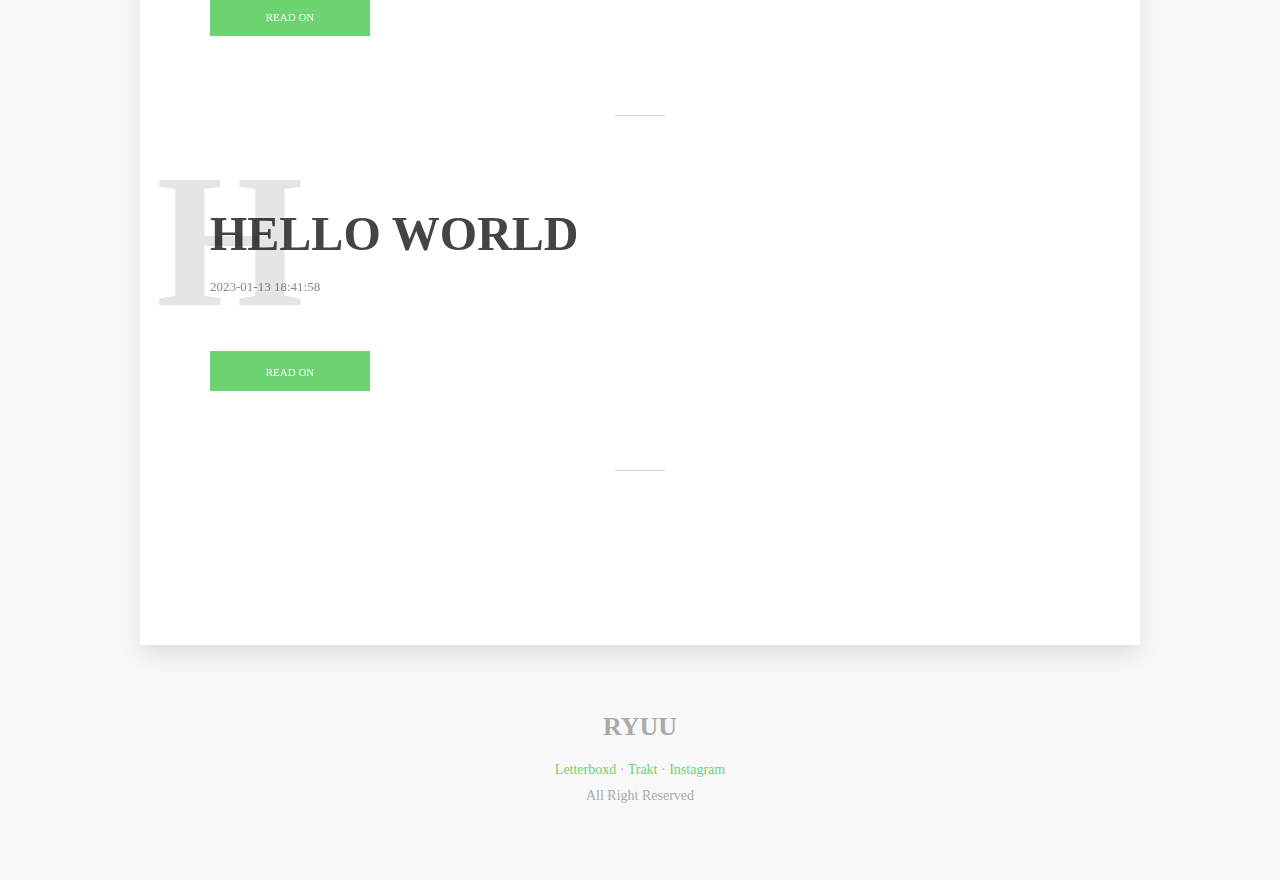
==== commit 1d68043f: "Site updated: 2023-01-19 22:01:35" ====
--- a/archives/index.html
+++ b/archives/index.html
@@ -57,7 +57,7 @@
             
                 <div class="al_sidebar_contact_info">
                    <!-- <h4>what</h4> -->
-                    <p>Contact Info description Contact info will be</p>
+                    <p>I wouldn’t just use one or two words to describe myself simply, because I may be the most paradoxical person you ever known.</p>
 
                     <div class="dis_flex al_sidebar_social_widget">
                         
@@ -73,12 +73,6 @@
                         
 
                         
-                        
-                            <div class="al_social_icon_cnt" data_link="https://www.twitter.com/twitter_username/">
-                                <svg class="al_social_icon" id="twitter">
-                                    <use xmlns="http://www.w3.org/2000/svg" xlink:href="/assets/svg_icons.svg#icon_twitter"></use>
-                                </svg>
-                            </div>
                         
                     </div>
                 </div>
@@ -105,6 +99,40 @@
                 </div>
             </div>
             <ul class="al_post_list">
+                
+                    <li class="al_index_pageList_item al_index_page_seperator">
+                        <div class="al_index_post_title_cnt dis_flex">
+                            <div class="al_pos_ab al_letter al_index_post_title_letter">
+                                T
+                            </div>
+                            <h2 class="al_index_post_title">
+                                <a href="/2023/01/19/the%20reason%20why%20this%20blog%20exists/">
+                                    the reason why this blog exists
+                                </a>
+                            </h2>
+                            <div class="al_index_post_extra dis_flex">
+                                <div class="al_index_post_date al_index_post_extra_item">
+                                    2023-01-19 21:38:32
+                                </div>
+                                
+                            </div>
+                        </div>
+                        <div class="al_index_post_excerpt_cnt">
+                            <p class="al_index_post_excerpt">
+                                
+                            </p>
+                        </div>
+                        <div class="al_index_post_button_cnt dis_flex">
+                            <a class="al_button al_button_theme al_index_post_button" href="/2023/01/19/the%20reason%20why%20this%20blog%20exists/">
+                                READ ON
+                            </a>
+                        <!--   <a
+                                class="al_button al_button_transparent al_index_post_button"
+                                target="_blank" rel="noopener" href="//getpocket.com/edit?url=http://example.com/2023/01/19/the reason why this blog exists/">
+                                READ LATER
+                            </a>     -->
+                        </div>
+                    </li>
                 
                     <li class="al_index_pageList_item al_index_page_seperator">
                         <div class="al_index_post_title_cnt dis_flex">
